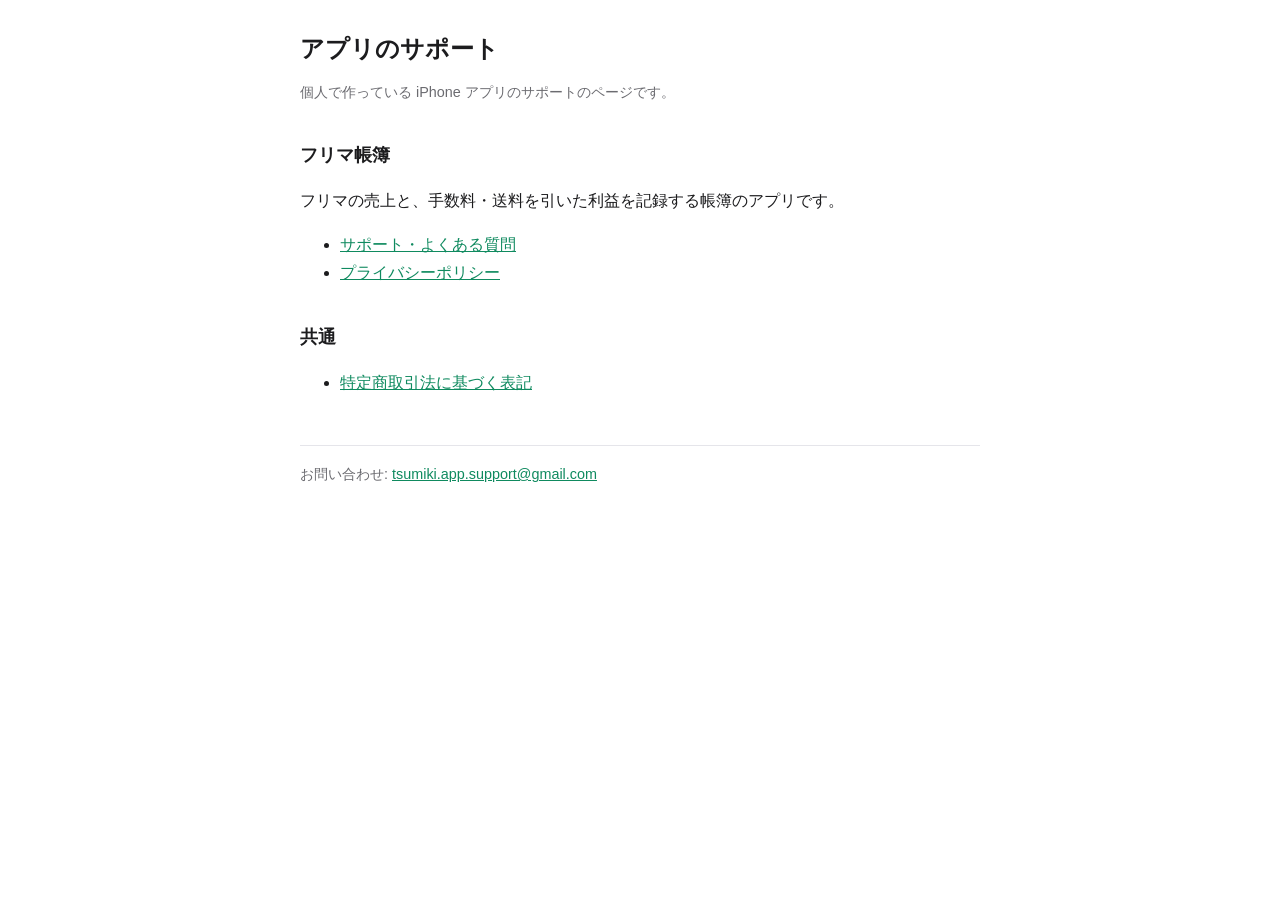
==== index.html @ 6f16fad4 "サポート・プライバシーポリシー・特商法の表記の下書き Co-Authored-By: Claude Opus 5.5 <noreply@anthropic.com>" ====
<!doctype html>
<html lang="ja"><head><meta charset="utf-8"><meta name="viewport" content="width=device-width,initial-scale=1">
<title>アプリのサポート</title><link rel="stylesheet" href="style.css"></head><body><main>
<h1>アプリのサポート</h1>
<p class="sub">個人で作っている iPhone アプリのサポートのページです。</p>
<h2>フリマ帳簿</h2>
<p>フリマの売上と、手数料・送料を引いた利益を記録する帳簿のアプリです。</p>
<ul>
<li><a href="furima-chobo/">サポート・よくある質問</a></li>
<li><a href="furima-chobo/privacy.html">プライバシーポリシー</a></li>
</ul>
<h2>共通</h2>
<ul><li><a href="tokushoho.html">特定商取引法に基づく表記</a></li></ul>
<footer>お問い合わせ: <a href="mailto:tsumiki.app.support@gmail.com">tsumiki.app.support@gmail.com</a></footer>
</main></body></html>
---- style.css ----
:root{--bg:#fff;--fg:#1c1c1e;--sub:#6b6b70;--line:#e5e5ea;--accent:#0F8A5F}
@media (prefers-color-scheme:dark){:root{--bg:#111;--fg:#f2f2f7;--sub:#a1a1a6;--line:#2c2c2e;--accent:#3FB886}}
body{margin:0;background:var(--bg);color:var(--fg);font:16px/1.75 -apple-system,"Hiragino Sans","Noto Sans JP",sans-serif}
main{max-width:680px;margin:0 auto;padding:32px 16px 64px}
h1{font-size:1.5rem;line-height:1.4;margin:0 0 4px} h2{font-size:1.1rem;margin:2em 0 .4em}
p.sub,footer{color:var(--sub);font-size:.9rem} a{color:var(--accent)}
table{border-collapse:collapse;width:100%} th,td{border-bottom:1px solid var(--line);padding:10px 8px;text-align:left;vertical-align:top} th{width:34%;font-weight:600}
nav{margin-bottom:24px;font-size:.9rem} footer{margin-top:48px;border-top:1px solid var(--line);padding-top:16px}
td,a{overflow-wrap:anywhere} th{width:30%}
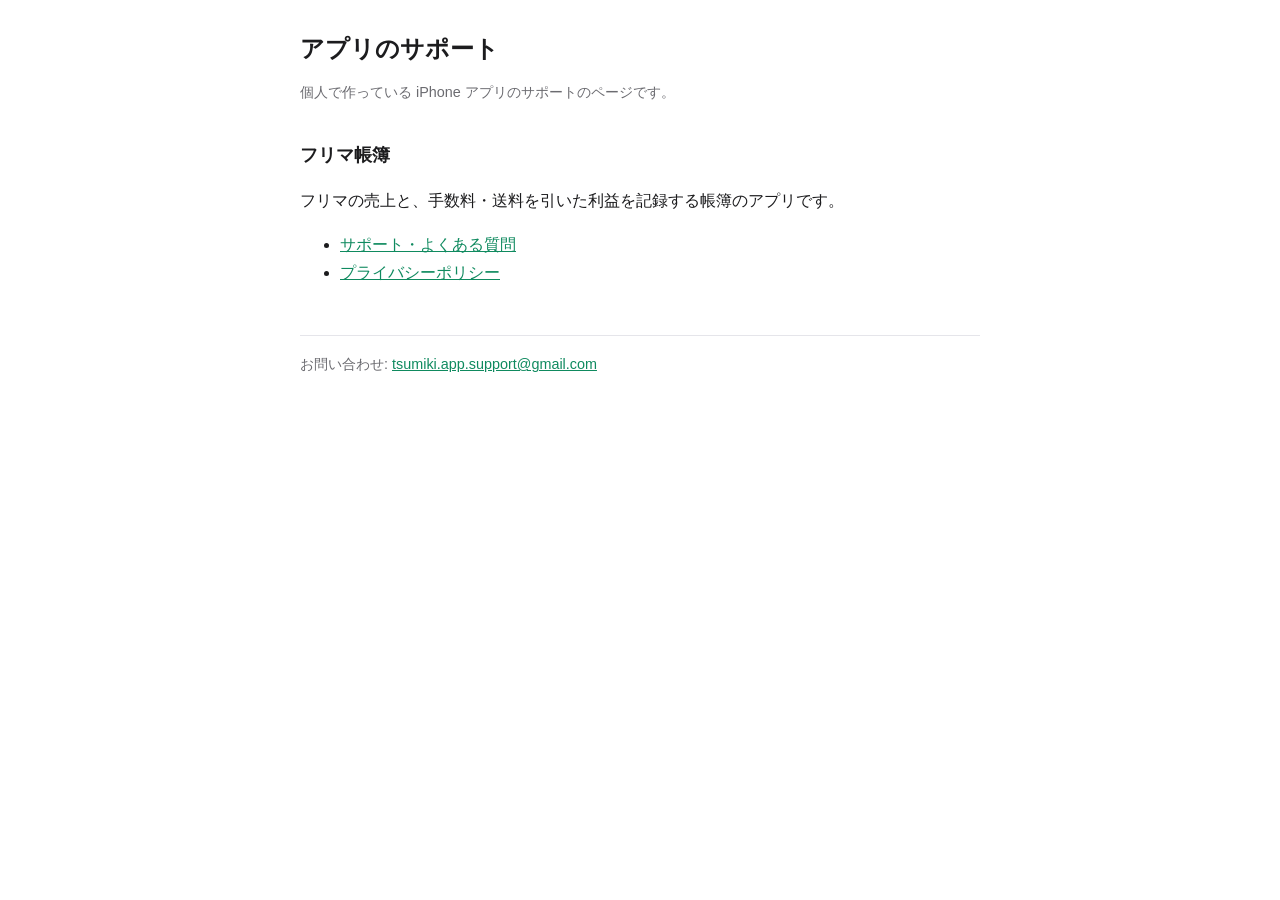
==== commit c5189a1f: "特商法の表記は販売元の名前が決まるまで外す Co-Authored-By: Claude Opus 5.5 <noreply@anthropic.com>" ====
--- a/index.html
+++ b/index.html
@@ -9,7 +9,5 @@
 <li><a href="furima-chobo/">サポート・よくある質問</a></li>
 <li><a href="furima-chobo/privacy.html">プライバシーポリシー</a></li>
 </ul>
-<h2>共通</h2>
-<ul><li><a href="tokushoho.html">特定商取引法に基づく表記</a></li></ul>
 <footer>お問い合わせ: <a href="mailto:tsumiki.app.support@gmail.com">tsumiki.app.support@gmail.com</a></footer>
 </main></body></html>
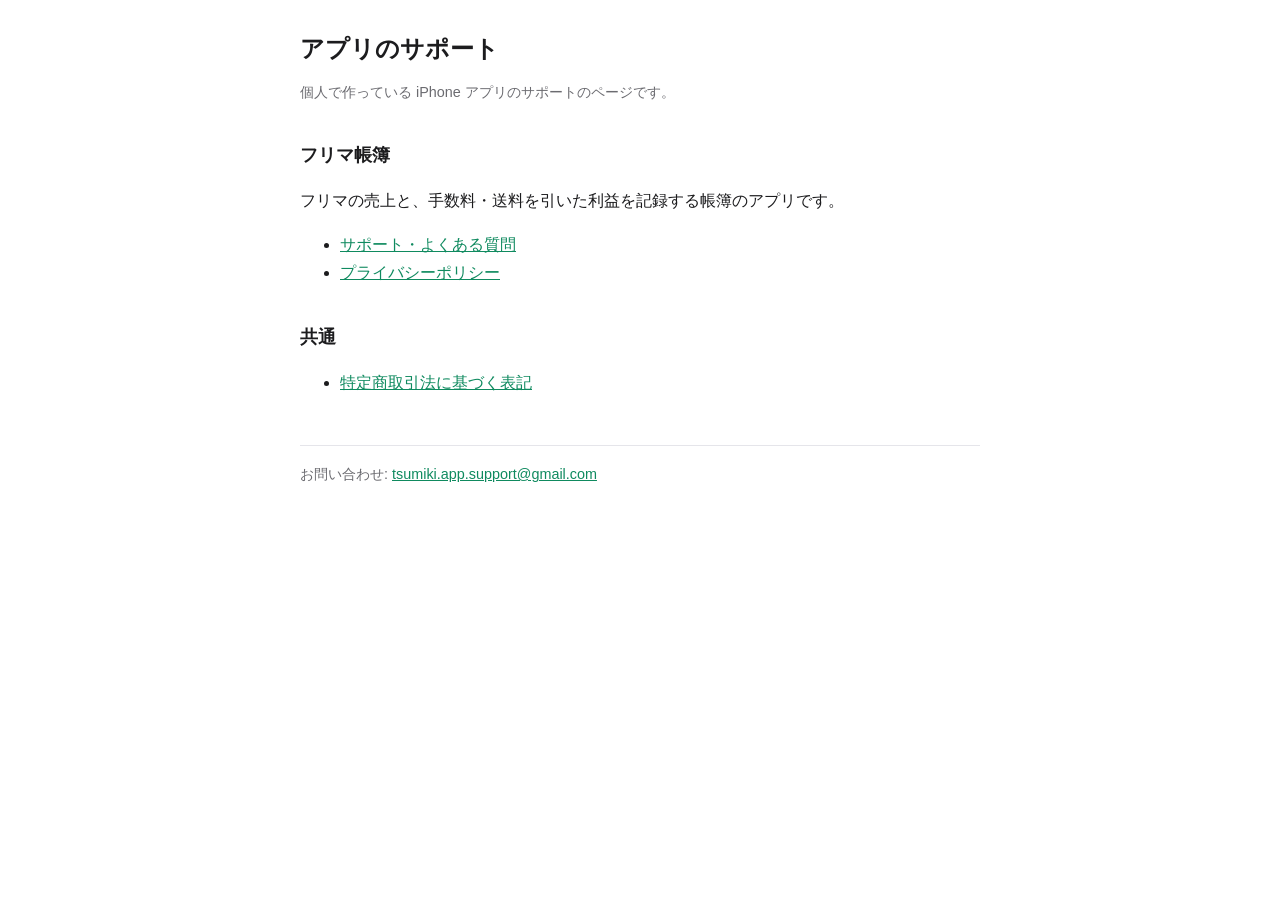
==== commit 1fbeca70: "特定商取引法に基づく表記を足す（販売元 Kei Sakurabashi。住所・電話は請求があれば開示） Co-Authored-By: Claude Opus 5.5 <noreply@anthrop" ====
--- a/index.html
+++ b/index.html
@@ -9,5 +9,7 @@
 <li><a href="furima-chobo/">サポート・よくある質問</a></li>
 <li><a href="furima-chobo/privacy.html">プライバシーポリシー</a></li>
 </ul>
+<h2>共通</h2>
+<ul><li><a href="tokushoho.html">特定商取引法に基づく表記</a></li></ul>
 <footer>お問い合わせ: <a href="mailto:tsumiki.app.support@gmail.com">tsumiki.app.support@gmail.com</a></footer>
 </main></body></html>
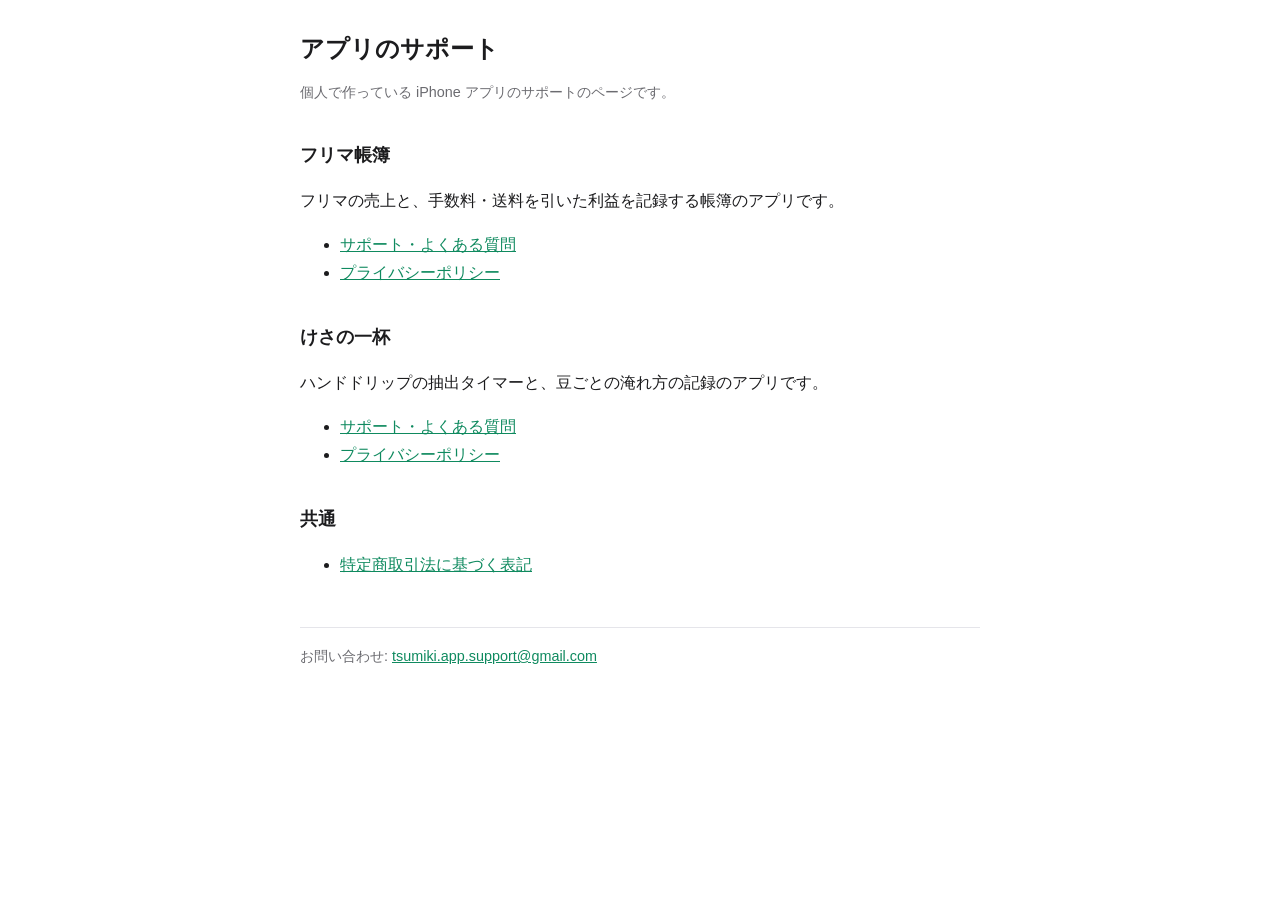
==== commit c7d5a9c6: "けさの一杯のサポートとプライバシーポリシーを足す。特商法に Pro 600 円を足す Co-Authored-By: Claude Opus 5.5 <noreply@anthropic.com>" ====
--- a/index.html
+++ b/index.html
@@ -9,6 +9,12 @@
 <li><a href="furima-chobo/">サポート・よくある質問</a></li>
 <li><a href="furima-chobo/privacy.html">プライバシーポリシー</a></li>
 </ul>
+<h2>けさの一杯</h2>
+<p>ハンドドリップの抽出タイマーと、豆ごとの淹れ方の記録のアプリです。</p>
+<ul>
+<li><a href="kesa-no-ippai/">サポート・よくある質問</a></li>
+<li><a href="kesa-no-ippai/privacy.html">プライバシーポリシー</a></li>
+</ul>
 <h2>共通</h2>
 <ul><li><a href="tokushoho.html">特定商取引法に基づく表記</a></li></ul>
 <footer>お問い合わせ: <a href="mailto:tsumiki.app.support@gmail.com">tsumiki.app.support@gmail.com</a></footer>
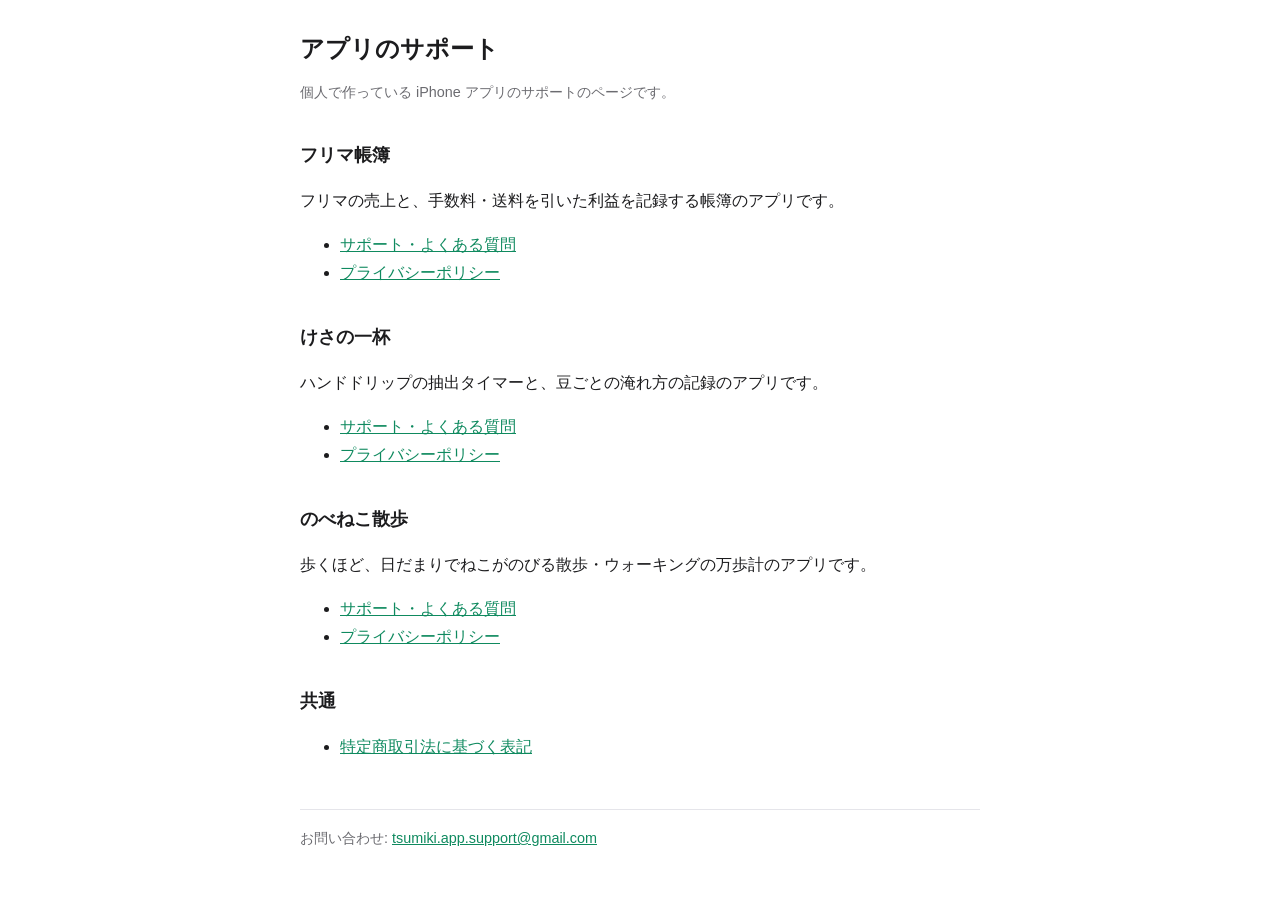
==== commit 833c94c3: "のべねこ散歩: サポート・プライバシーポリシーの下書き、特商法に Pro 600 円 Co-Authored-By: Claude Opus 5.5 <noreply@anthropic.com>" ====
--- a/index.html
+++ b/index.html
@@ -15,6 +15,12 @@
 <li><a href="kesa-no-ippai/">サポート・よくある質問</a></li>
 <li><a href="kesa-no-ippai/privacy.html">プライバシーポリシー</a></li>
 </ul>
+<h2>のべねこ散歩</h2>
+<p>歩くほど、日だまりでねこがのびる散歩・ウォーキングの万歩計のアプリです。</p>
+<ul>
+<li><a href="nobeneko-sanpo/">サポート・よくある質問</a></li>
+<li><a href="nobeneko-sanpo/privacy.html">プライバシーポリシー</a></li>
+</ul>
 <h2>共通</h2>
 <ul><li><a href="tokushoho.html">特定商取引法に基づく表記</a></li></ul>
 <footer>お問い合わせ: <a href="mailto:tsumiki.app.support@gmail.com">tsumiki.app.support@gmail.com</a></footer>
